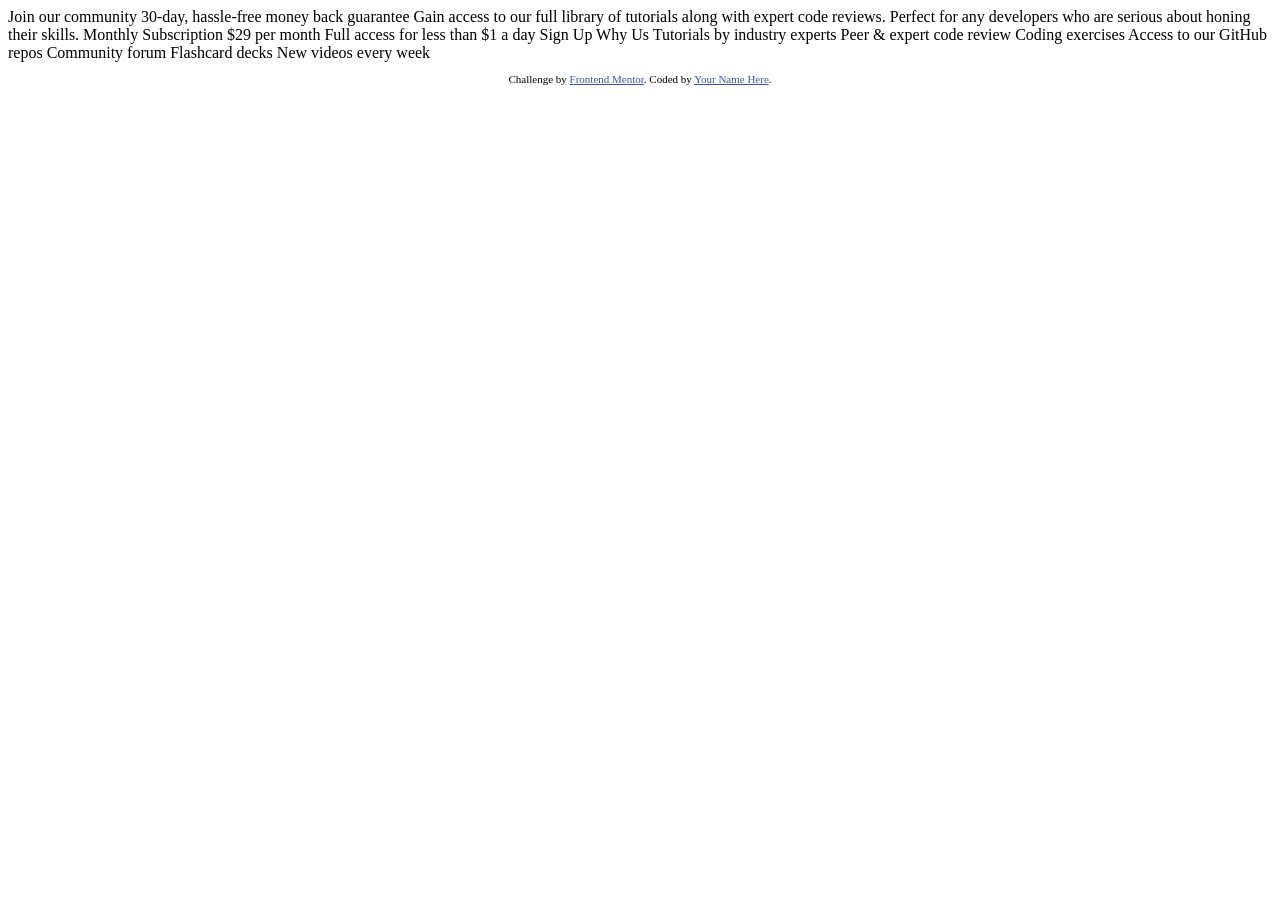
==== single-price-grid-component-master/index.html @ 17b8e37a "Add files via upload" ====
<!DOCTYPE html>
<html lang="en">
<head>
  <meta charset="UTF-8">
  <meta name="viewport" content="width=device-width, initial-scale=1.0"> <!-- displays site properly based on user's device -->

  <link rel="icon" type="image/png" sizes="32x32" href="./images/favicon-32x32.png">
  
  <title>Frontend Mentor | Single Price Grid Component</title>

  <!-- Feel free to remove these styles or customise in your own stylesheet 👍 -->
  <style>
    .attribution { font-size: 11px; text-align: center; }
    .attribution a { color: hsl(228, 45%, 44%); }
  </style>
</head>
<body>
  Join our community

  30-day, hassle-free money back guarantee

  Gain access to our full library of tutorials along with expert code reviews. 
  Perfect for any developers who are serious about honing their skills.

  Monthly Subscription

  &dollar;29 per month

  Full access for less than &dollar;1 a day

  Sign Up

  Why Us

  Tutorials by industry experts
  Peer &amp; expert code review
  Coding exercises
  Access to our GitHub repos
  Community forum
  Flashcard decks
  New videos every week
  
  <footer>
    <p class="attribution">
      Challenge by <a href="https://www.frontendmentor.io?ref=challenge" target="_blank">Frontend Mentor</a>. 
      Coded by <a href="#">Your Name Here</a>.
    </p>
  </footer>
</body>
</html>
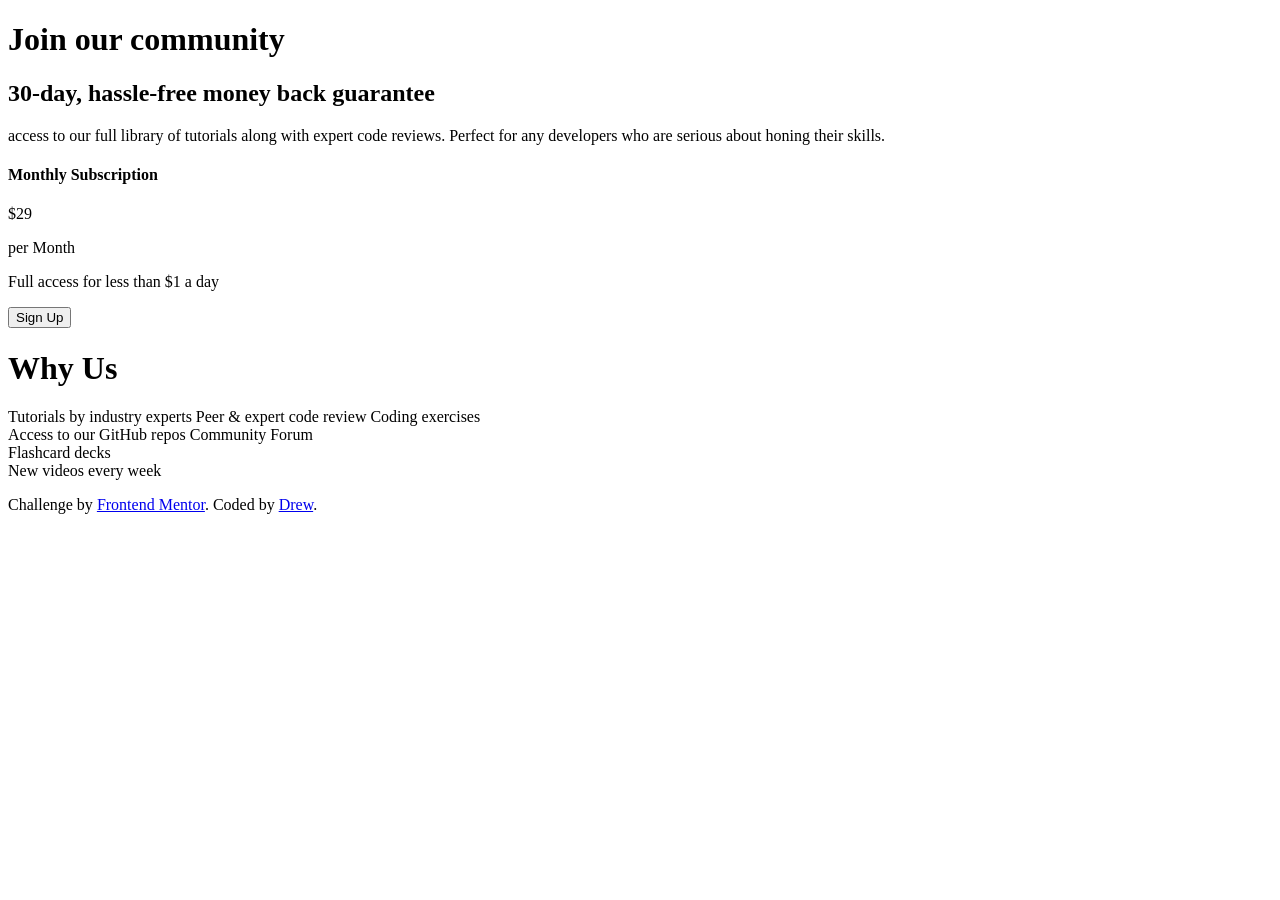
==== commit bf337eaa: "Update index.html" ====
--- a/single-price-grid-component-master/index.html
+++ b/single-price-grid-component-master/index.html
@@ -5,46 +5,70 @@
   <meta name="viewport" content="width=device-width, initial-scale=1.0"> <!-- displays site properly based on user's device -->
 
   <link rel="icon" type="image/png" sizes="32x32" href="./images/favicon-32x32.png">
-  
+
   <title>Frontend Mentor | Single Price Grid Component</title>
 
-  <!-- Feel free to remove these styles or customise in your own stylesheet 👍 -->
-  <style>
-    .attribution { font-size: 11px; text-align: center; }
-    .attribution a { color: hsl(228, 45%, 44%); }
-  </style>
+ <link rel="stylesheet" href="style.css">
+
 </head>
 <body>
-  Join our community
 
-  30-day, hassle-free money back guarantee
+<div class="container">
 
-  Gain access to our full library of tutorials along with expert code reviews. 
-  Perfect for any developers who are serious about honing their skills.
 
-  Monthly Subscription
+        <div class="main-h">
 
-  &dollar;29 per month
+            <h1 class="primary"> Join our community </h1>
 
-  Full access for less than &dollar;1 a day
+            <h2 class="secondary">30-day, hassle-free money back guarantee</h2>
 
-  Sign Up
+            <p class="grey-text"> access to our full library of tutorials along with expert code reviews.
+             Perfect for any developers who are serious about honing their skills.</p>
+        </div>
 
-  Why Us
 
-  Tutorials by industry experts
-  Peer &amp; expert code review
-  Coding exercises
-  Access to our GitHub repos
-  Community forum
-  Flashcard decks
-  New videos every week
-  
+
+
+
+
+
+   <div class="bottom">
+             <div class="price">
+                 <h4 class="bottom-h"> Monthly Subscription</h4>
+
+                 <div class="amount-wrapper">
+
+                 <p class="large-text">$29</p>
+                 <p class="mid"> per Month</p>  </div>
+
+                  <p class="small-text">Full access for less than &dollar;1 a day </p>
+
+                 <button class="btn">  Sign Up</button>
+             </div>
+
+          <div class="why">
+
+
+           <h1 class="bottom-m">Why Us</h1>
+
+           <p class="disc">Tutorials by industry experts Peer
+           &amp; expert code review
+           Coding exercises </br>
+           Access to our GitHub repos
+           Community Forum</br>
+           Flashcard decks</br>
+           New videos every week
+          </p>
+
+          </div>
+   </div>
+</div>
   <footer>
     <p class="attribution">
-      Challenge by <a href="https://www.frontendmentor.io?ref=challenge" target="_blank">Frontend Mentor</a>. 
-      Coded by <a href="#">Your Name Here</a>.
+      Challenge by <a href="https://www.frontendmentor.io?ref=challenge" target="_blank">Frontend Mentor</a>.
+      Coded by <a href="#">Drew</a>.
     </p>
   </footer>
+
 </body>
-</html>+</html>
